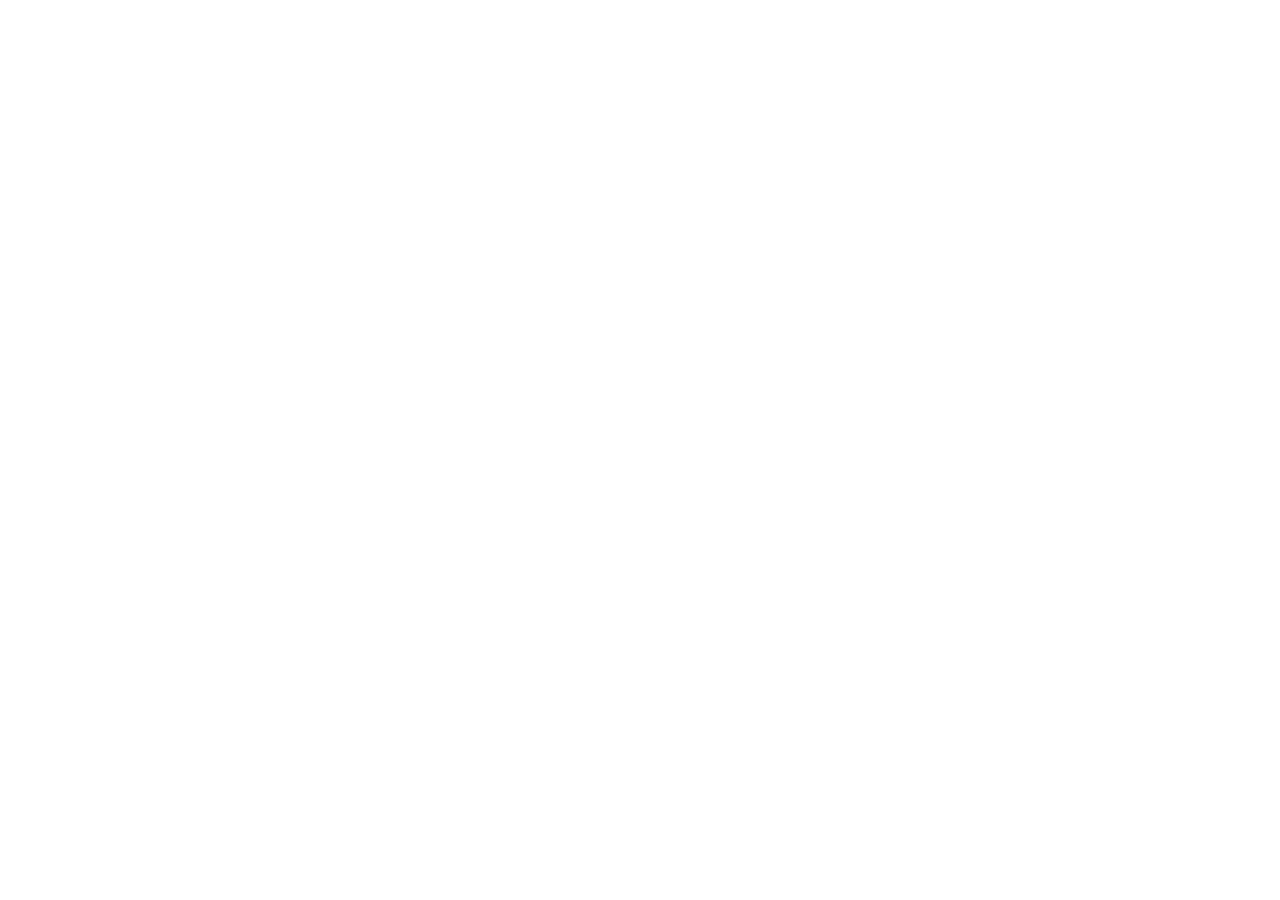
==== index.html @ d8756078 "первый коммит да" ====
<!DOCTYPE html>
<html lang="en">
<head>
    <meta charset="UTF-8">
    <meta name="viewport" content="width=device-width, initial-scale=1.0">
    <title>Document</title>
    <link rel="stylesheet" href="css/style.css">
</head>
<body>
    
</body>
</html>
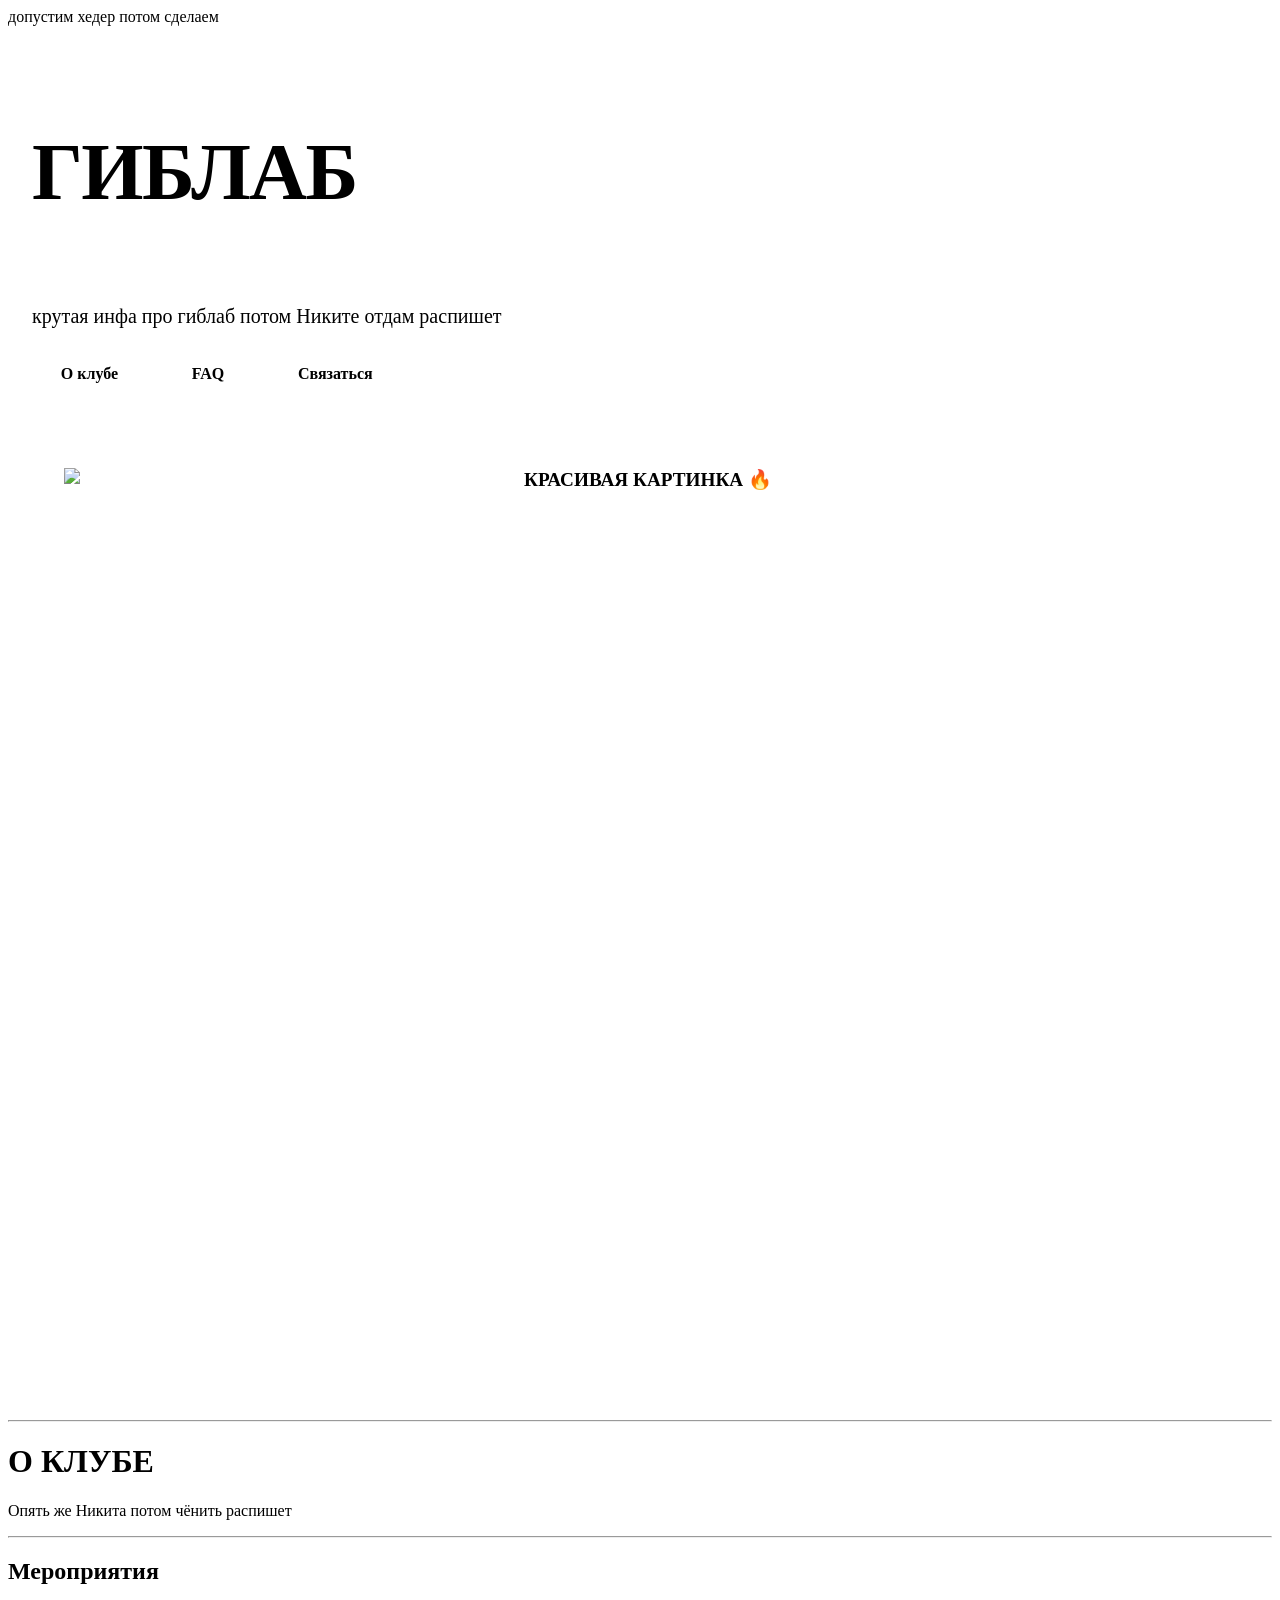
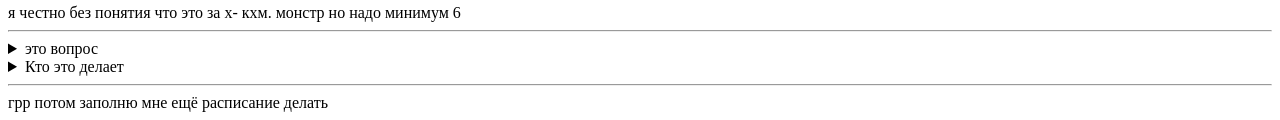
==== commit ab8eabe7: "структура главной страницы + цсс" ====
--- a/index.html
+++ b/index.html
@@ -3,10 +3,60 @@
 <head>
     <meta charset="UTF-8">
     <meta name="viewport" content="width=device-width, initial-scale=1.0">
-    <title>Document</title>
+    <title>Главная</title>
     <link rel="stylesheet" href="css/style.css">
 </head>
 <body>
-    
+    <header>допустим хедер потом сделаем</header>
+    <main>
+        <div class="main-hero-block">
+            <!-- сделаете что вот эти штуки левая половинка и правая в пределах одного квадратика-->
+            <!-- референсы/heroblock -->
+            <div class="herob-left">
+                <h1>ГИБЛАБ</h1>
+                <p>крутая инфа про гиблаб потом Никите отдам распишет</p>
+                <button class="herob-butt-about">О клубе</button>
+                <button class="herob-butt-faq">FAQ</button>
+                <button class="herob-butt-contact">Связаться</button>
+            </div>
+            <div class="herob-right">
+                <img src="" alt="КРАСИВАЯ КАРТИНКА 🔥">
+            </div>
+        </div>
+
+        <hr>
+ 
+        <div class="about-club">
+            <h1>О КЛУБЕ</h1>
+            <p>Опять же Никита потом чёнить распишет</p>
+        </div>
+
+        <hr>
+
+        <div class="event-cards">
+            <h2>Мероприятия</h2>
+            я честно без понятия что это за х- кхм. монстр но надо минимум 6
+        </div>
+
+        <hr>
+
+        <div class="faq">
+            <details class="faq-entry">
+                <summary>это вопрос</summary>
+                <p>а вот тут развёрнутый ответ при нажатии</p>
+            </details>
+            <details class="faq-entry">
+                <summary>Кто это делает</summary>
+                <p>Никита распишет нормальные вопросы а Аксинья со Львом сделают красиво</p>
+            </details>
+        </div>
+
+        <hr>
+
+        <div class="feedback-form">
+            грр потом заполню мне ещё расписание делать
+        </div>
+    </main>
+    <footer></footer>
 </body>
 </html>
--- a/css/style.css
+++ b/css/style.css
@@ -0,0 +1,100 @@
+.main-hero-block {
+    display: grid;
+    grid-template-columns: 1fr;
+    gap: 2.5rem;
+    padding: 3rem 1.5rem;
+    max-width: 1440px;
+    margin: 0 auto;
+    align-items: center;
+}
+
+.herob-left {
+    display: flex;
+    flex-wrap: wrap;
+    gap: 1rem;
+    align-items: center;
+}
+
+.herob-left h1,
+.herob-left p {
+    width: 100%;
+}
+
+.herob-left h1 {
+    font-size: clamp(2.5rem, 10vw, 5rem);
+    font-weight: 900;
+    color: var(--text-accent);
+    line-height: 1.1;
+    text-transform: uppercase;
+    letter-spacing: -0.02em;
+}
+
+.herob-left p {
+    font-size: clamp(1rem, 4vw, 1.25rem);
+    margin-bottom: 0.5rem;
+}
+
+.herob-left button {
+    padding: 0.8rem 1.8rem;
+    font-size: 1rem;
+    font-weight: 700;
+    border-radius: 50px;
+    cursor: pointer;
+    transition: all 0.3s ease;
+    font-family: inherit;
+}
+
+.herob-butt-about {
+    background-color: var(--btn-primary-bg);
+    color: var(--btn-primary-text);
+    border: 2px solid var(--btn-primary-bg);
+}
+
+.herob-butt-about:hover {
+    background-color: var(--btn-primary-hover);
+    border-color: var(--btn-primary-hover);
+    color: var(--color-white); 
+}
+
+.herob-butt-faq,
+.herob-butt-contact {
+    background-color: var(--btn-secondary-bg);
+    color: var(--btn-secondary-text);
+    border: 2px solid var(--btn-secondary-border);
+}
+
+.herob-butt-faq:hover,
+.herob-butt-contact:hover {
+    background-color: var(--btn-secondary-hover-bg);
+    color: var(--btn-secondary-hover-text);
+}
+
+.herob-left button:focus-visible {
+    outline: 3px solid var(--color-green);
+    outline-offset: 3px;
+}
+
+.herob-right {
+    width: 100%;
+    display: flex;
+    justify-content: center;
+}
+
+.herob-right img {
+    width: 100%;
+    aspect-ratio: 4 / 3;
+    background-color: var(--img-bg);
+    border: 4px solid var(--color-purple);
+    border-radius: 24px;
+    box-shadow: 10px 10px 0px 0px var(--color-green);
+    object-fit: cover;
+
+    color: var(--color-white);
+    font-size: 1.2rem;
+    font-weight: bold;
+    display: flex;
+    align-items: center;
+    justify-content: center;
+    text-align: center;
+    padding: 2rem;
+}
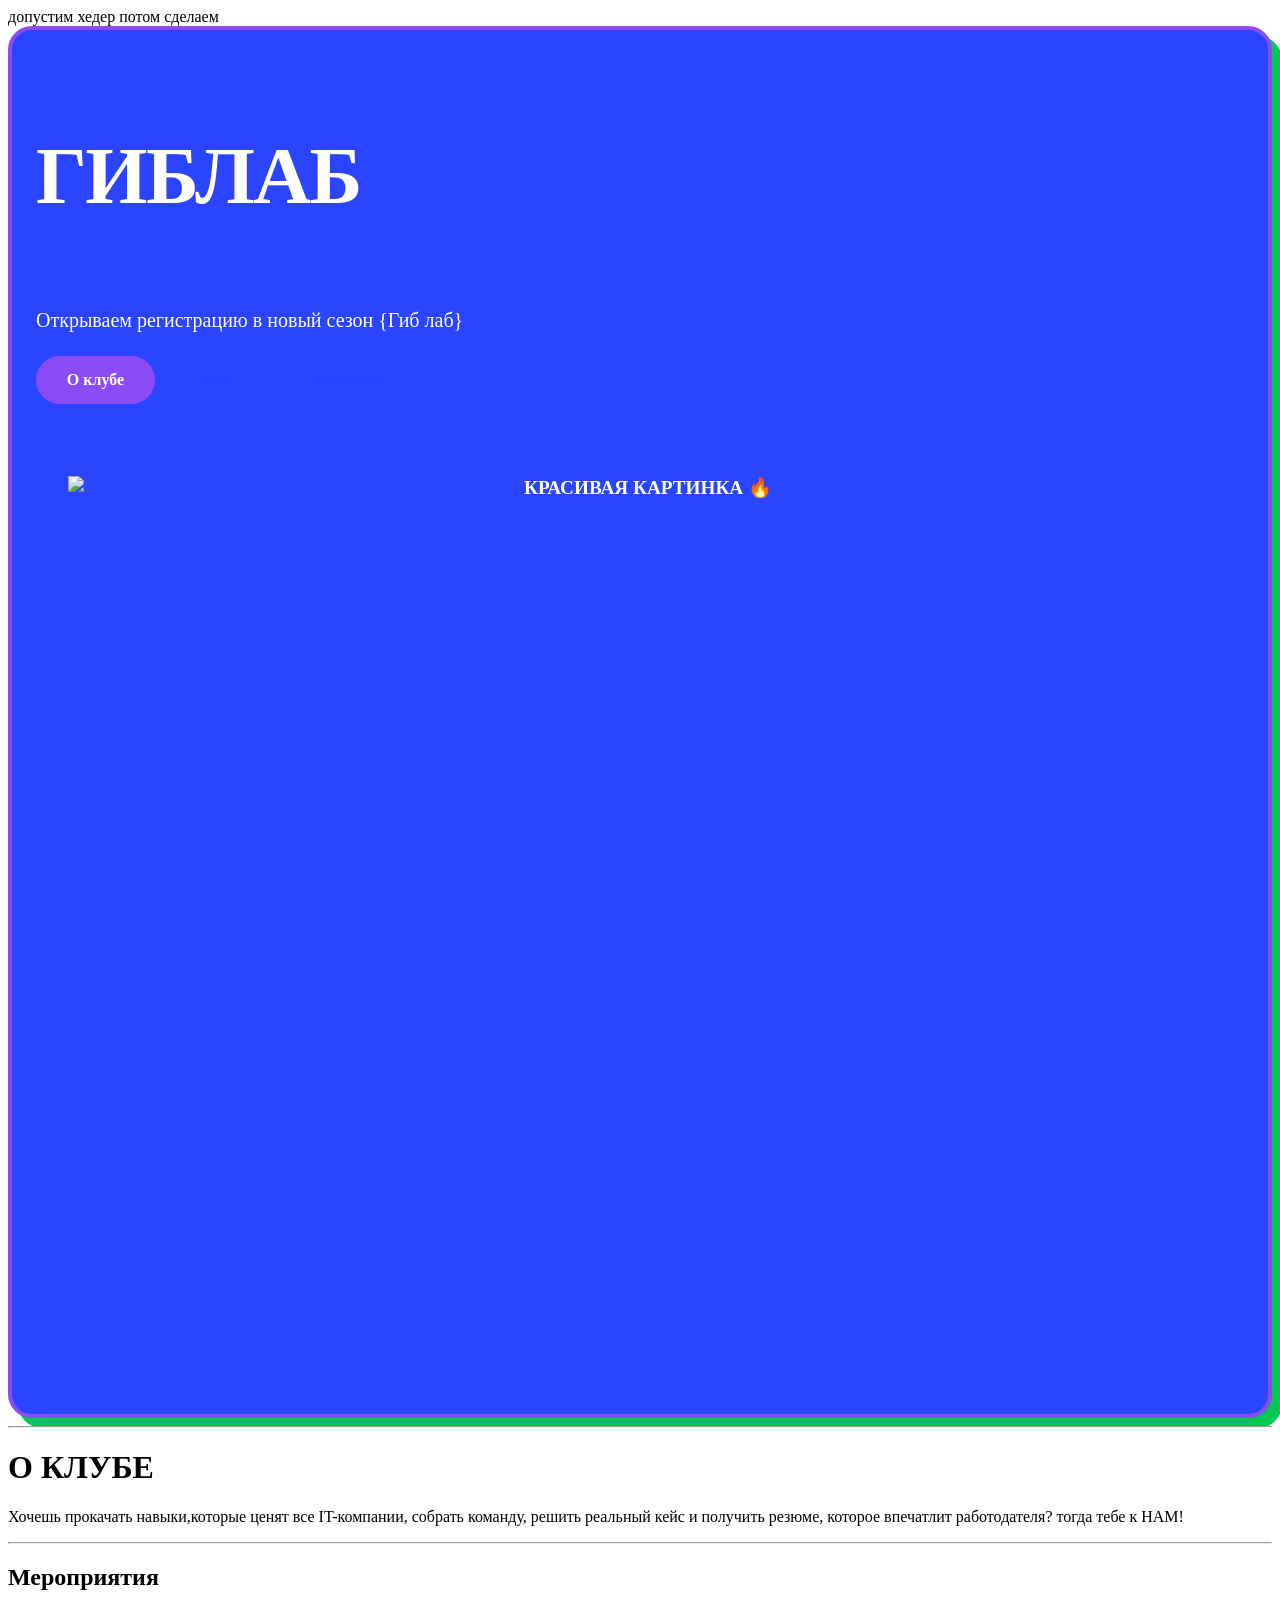
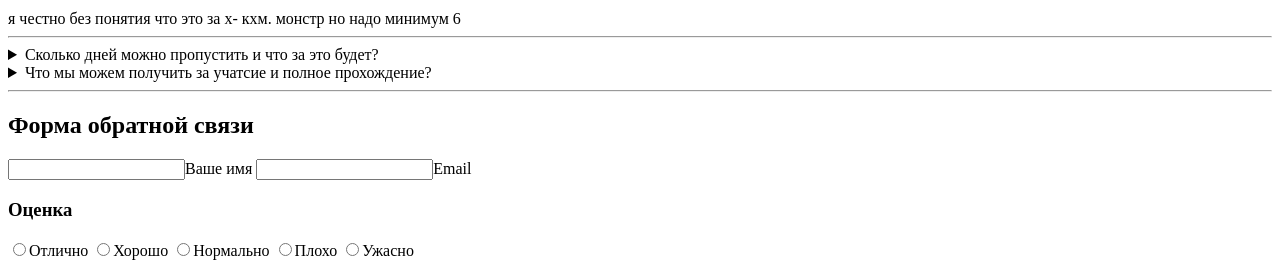
==== commit 475198b3: "коммит первой с сессии" ====
--- a/index.html
+++ b/index.html
@@ -14,13 +14,13 @@
             <!-- референсы/heroblock -->
             <div class="herob-left">
                 <h1>ГИБЛАБ</h1>
-                <p>крутая инфа про гиблаб потом Никите отдам распишет</p>
+                <p>Открываем регистрацию в новый сезон {Гиб лаб}</p>
                 <button class="herob-butt-about">О клубе</button>
                 <button class="herob-butt-faq">FAQ</button>
                 <button class="herob-butt-contact">Связаться</button>
             </div>
             <div class="herob-right">
-                <img src="" alt="КРАСИВАЯ КАРТИНКА 🔥">
+                <img src="референсы/heroblock.png" alt="КРАСИВАЯ КАРТИНКА 🔥">
             </div>
         </div>
 
@@ -28,7 +28,7 @@
  
         <div class="about-club">
             <h1>О КЛУБЕ</h1>
-            <p>Опять же Никита потом чёнить распишет</p>
+            <p>Хочешь прокачать навыки,которые ценят все IT-компании, собрать команду, решить реальный кейс и получить резюме, которое впечатлит работодателя? тогда тебе к НАМ! </p>
         </div>
 
         <hr>
@@ -42,19 +42,29 @@
 
         <div class="faq">
             <details class="faq-entry">
-                <summary>это вопрос</summary>
-                <p>а вот тут развёрнутый ответ при нажатии</p>
+                <summary>Cколько дней можно пропустить и что за это будет?</summary>
+                <p>Здравствуйте, можно пропустить 3 дня, но учитывайте что пропуски нужно закрывать. Что бы закрыть пропуски необходимо выполнить домашнее задание и скинуть нам в течении 1 недели.</p>
             </details>
             <details class="faq-entry">
-                <summary>Кто это делает</summary>
-                <p>Никита распишет нормальные вопросы а Аксинья со Львом сделают красиво</p>
+                <summary>Что мы можем получить за учатсие и полное прохождение?</summary>
+                <p>У напс есть множество различных наград, розыгрыж пятиминутка, лайк розыргрыш, призы за выполнение всез домашних заданий призы за полное прохождение (150000руб на всех) и призы от кейсодателей.</p>
             </details>
         </div>
 
         <hr>
 
         <div class="feedback-form">
-            грр потом заполню мне ещё расписание делать
+            <form action="#">
+                <h2>Форма обратной связи</h2>
+                <input type="text" id="input-username">Ваше имя</input>
+                <input type="email" name="email" id="input-email" required>Email</input>
+                <h3>Оценка</h3>
+                <input type="radio" name="input-grade" id="input-grade">Отлично</input>
+                <input type="radio" name="input-grade" id="input-grade">Хорошо</input>
+                <input type="radio" name="input-grade" id="input-grade">Нормально</input>
+                <input type="radio" name="input-grade" id="input-grade">Плохо</input>
+                <input type="radio" name="input-grade" id="input-grade">Ужасно</input>
+            </form>
         </div>
     </main>
     <footer></footer>
--- a/css/style.css
+++ b/css/style.css
@@ -1,3 +1,29 @@
+:root {
+    --color-green: #00C853;
+    --color-purple: #8B4CF5;
+    --color-blue: #2B44FF;
+    --color-white: #FFFFFF;
+
+    /* Светлая тема (по умолчанию): очень светло-зеленый фон */
+    --bg-main: #E8F5E9; 
+    
+    --text-main: var(--color-blue);
+    --text-accent: var(--color-white);
+    
+    /* Настройки кнопок */
+    --btn-primary-bg: var(--color-purple);
+    --btn-primary-text: var(--color-white);
+    --btn-primary-hover: var(--color-green);
+    
+    --btn-secondary-bg: transparent;
+    --btn-secondary-text: var(--color-blue);
+    --btn-secondary-border: var(--color-blue);
+    --btn-secondary-hover-bg: var(--color-blue);
+    --btn-secondary-hover-text: var(--color-white);
+
+    --card-bg: var(--color-white); /* Фон самой карточки (чтобы текст читался) */
+    --img-bg: var(--color-blue); /* Фон для пустой картинки */
+}
 .main-hero-block {
     display: grid;
     grid-template-columns: 1fr;
@@ -6,6 +32,10 @@
     max-width: 1440px;
     margin: 0 auto;
     align-items: center;
+    background-color: var(--color-blue);
+    border: 4px solid var(--color-purple);
+    border-radius: 24px;
+    box-shadow: 10px 10px 0px 0px var(--color-green);
 }
 
 .herob-left {
@@ -32,6 +62,7 @@
 .herob-left p {
     font-size: clamp(1rem, 4vw, 1.25rem);
     margin-bottom: 0.5rem;
+    color: var(--text-accent);
 }
 
 .herob-left button {
@@ -83,10 +114,7 @@
 .herob-right img {
     width: 100%;
     aspect-ratio: 4 / 3;
-    background-color: var(--img-bg);
-    border: 4px solid var(--color-purple);
-    border-radius: 24px;
-    box-shadow: 10px 10px 0px 0px var(--color-green);
+
     object-fit: cover;
 
     color: var(--color-white);
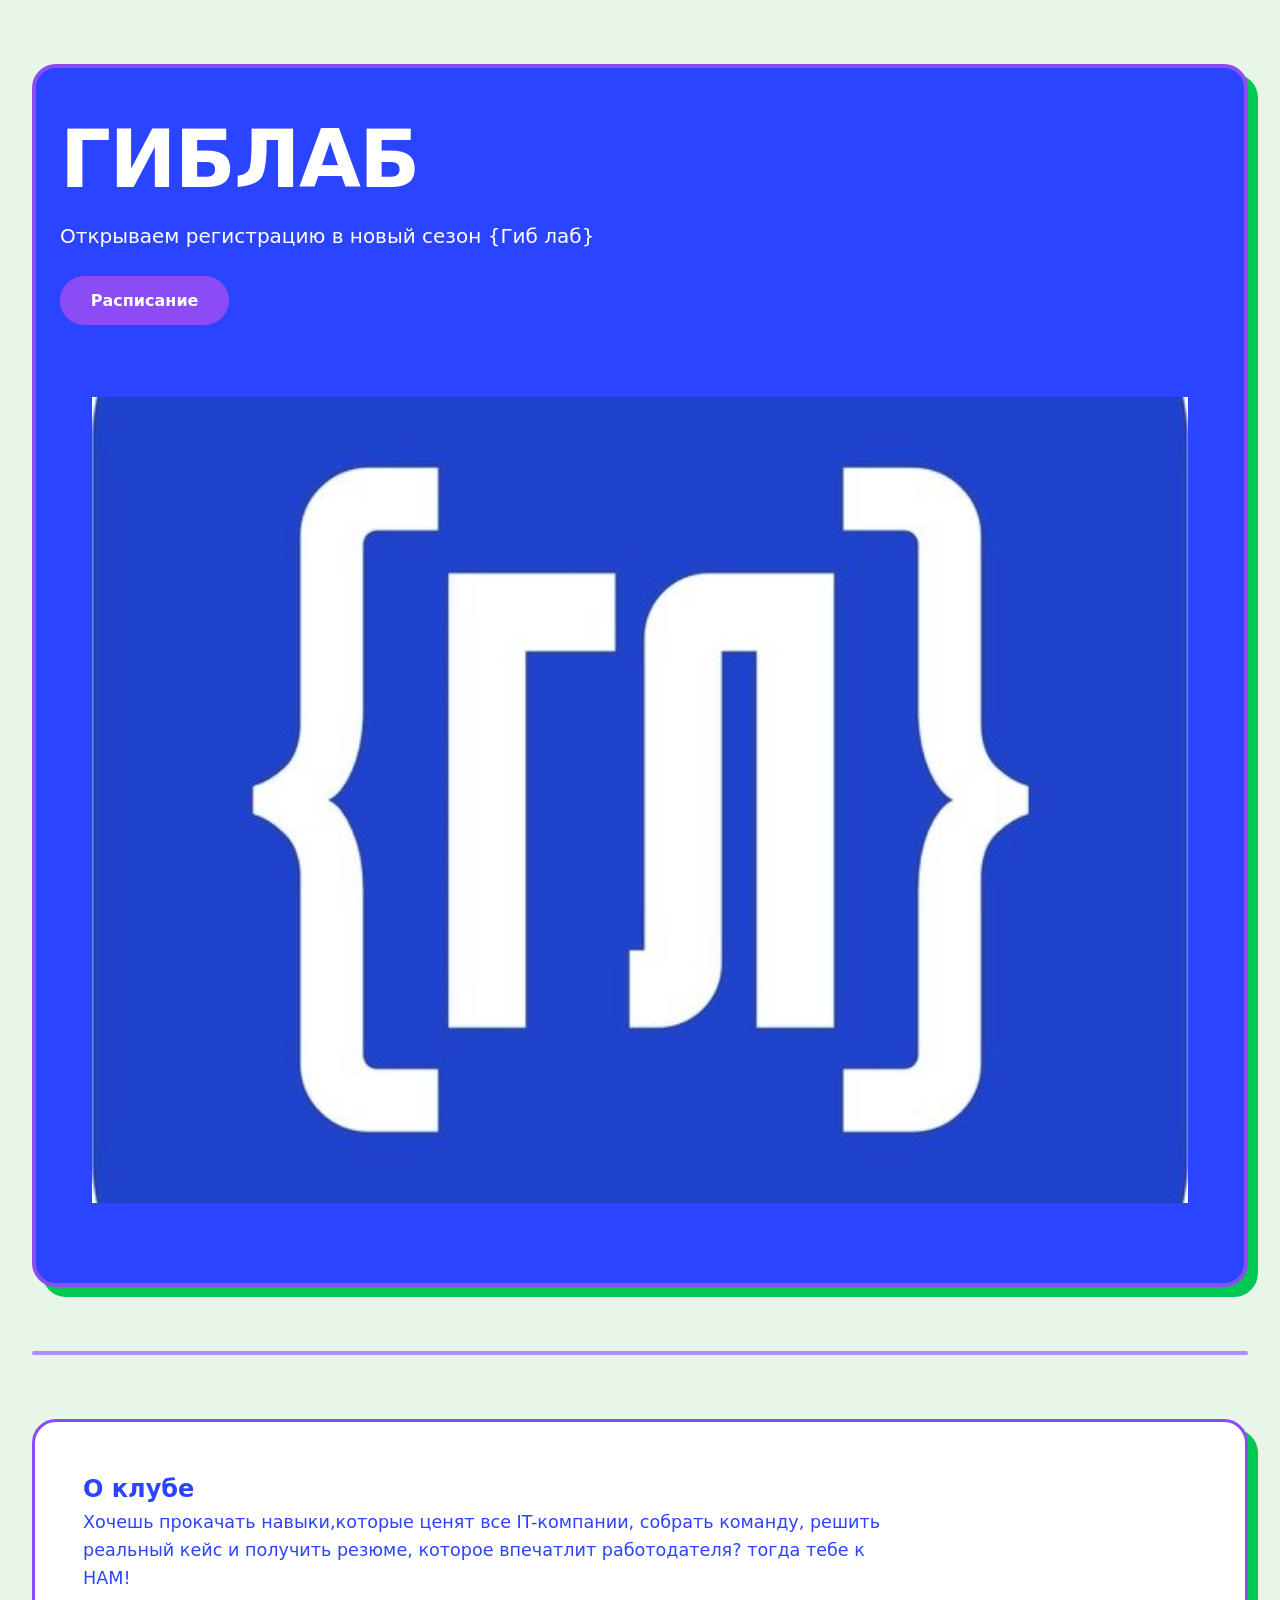
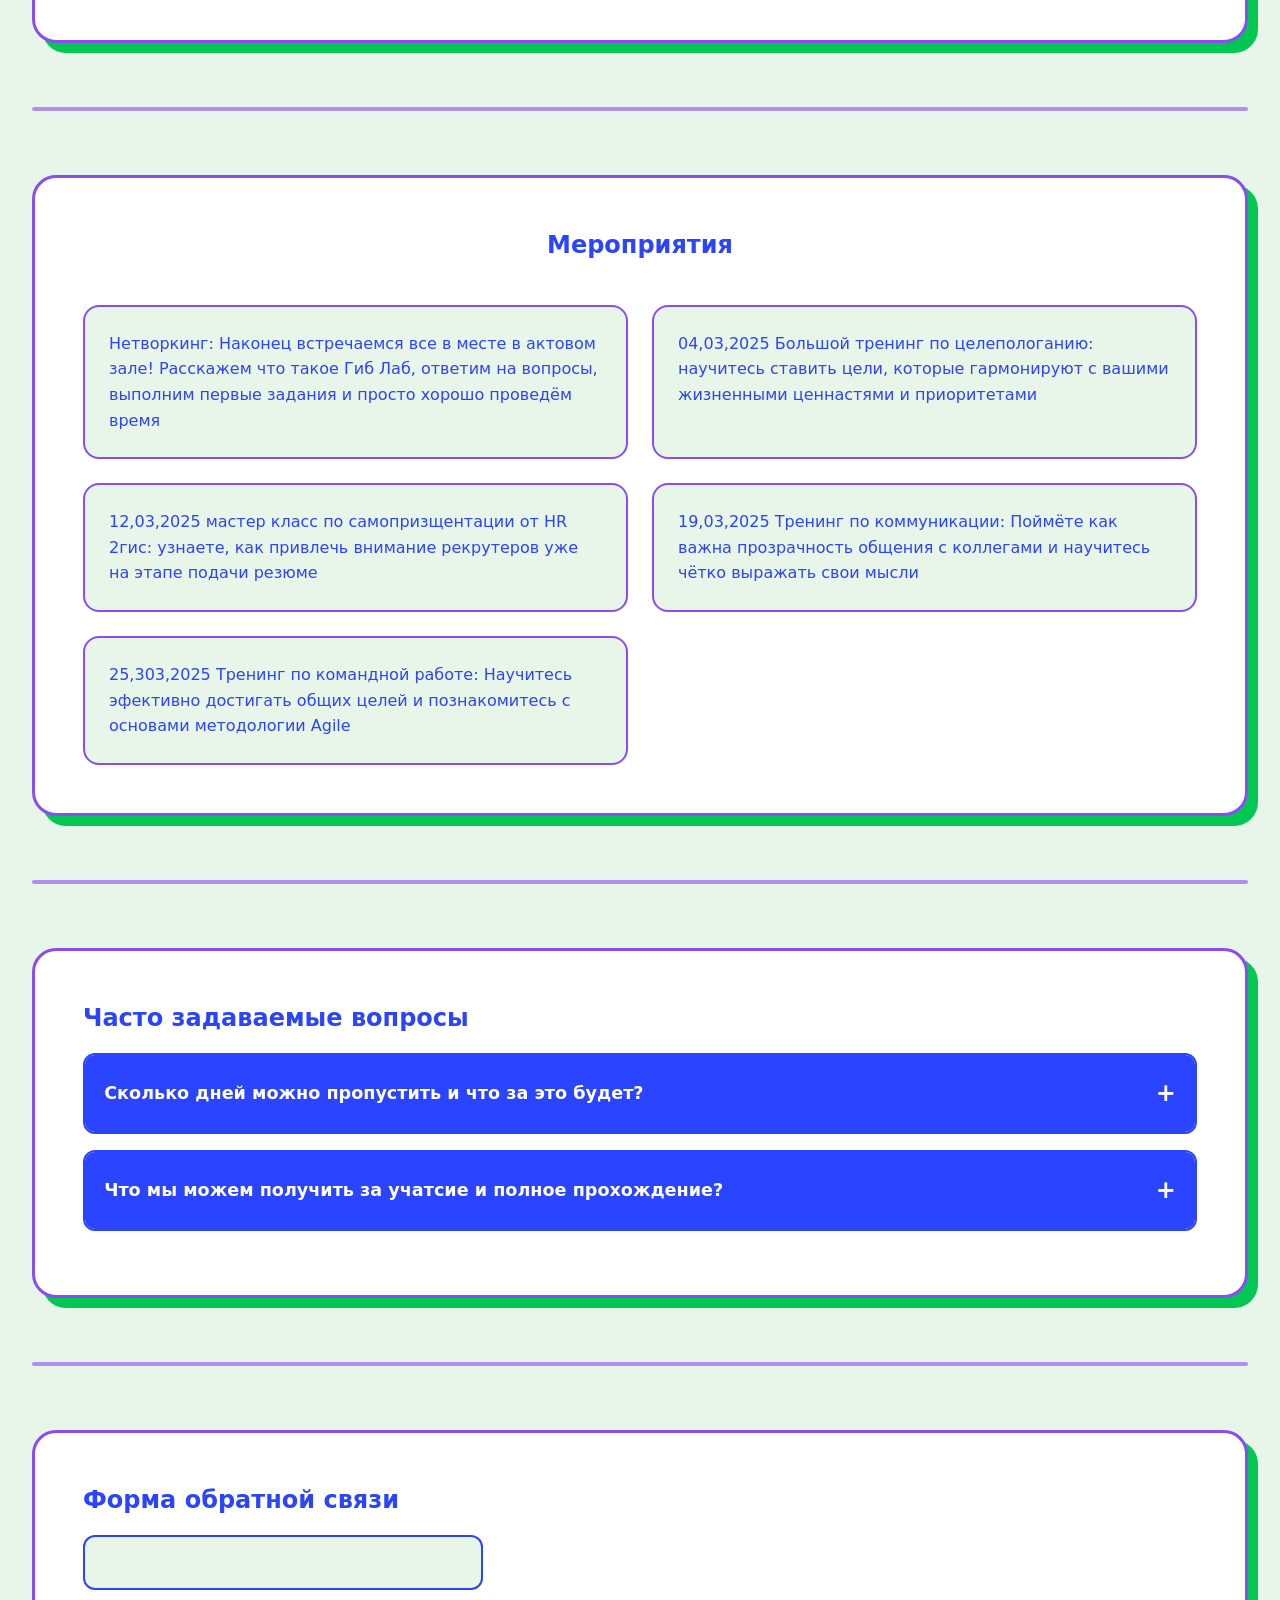
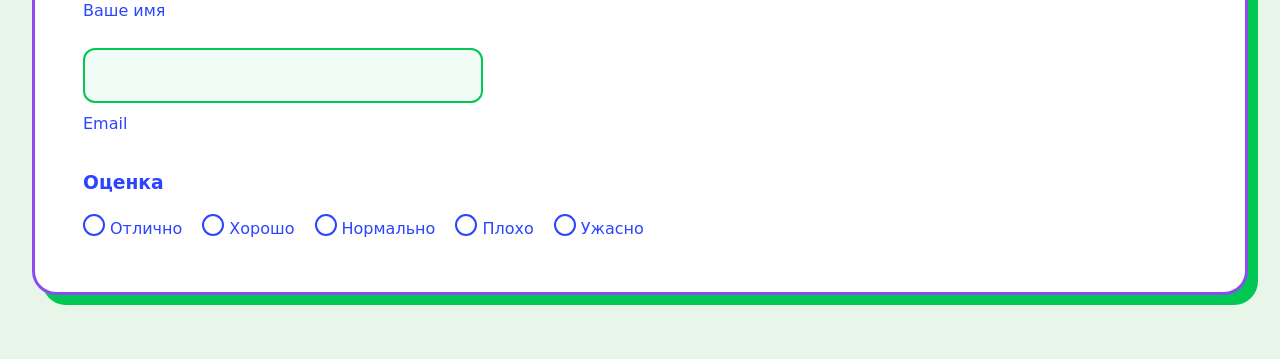
==== commit 166538a9: "второй коммит первое страницо готовы" ====
--- a/index.html
+++ b/index.html
@@ -7,7 +7,6 @@
     <link rel="stylesheet" href="css/style.css">
 </head>
 <body>
-    <header>допустим хедер потом сделаем</header>
     <main>
         <div class="main-hero-block">
             <!-- сделаете что вот эти штуки левая половинка и правая в пределах одного квадратика-->
@@ -15,19 +14,19 @@
             <div class="herob-left">
                 <h1>ГИБЛАБ</h1>
                 <p>Открываем регистрацию в новый сезон {Гиб лаб}</p>
-                <button class="herob-butt-about">О клубе</button>
+                <button class="herob-butt-about" onclick="location.href='schedule.html'">Расписание</button>
                 <button class="herob-butt-faq">FAQ</button>
                 <button class="herob-butt-contact">Связаться</button>
             </div>
             <div class="herob-right">
-                <img src="референсы/heroblock.png" alt="КРАСИВАЯ КАРТИНКА 🔥">
+                <img src="assets/001.jpg" alt="КРАСИВАЯ КАРТИНКА 🔥">
             </div>
         </div>
 
         <hr>
  
         <div class="about-club">
-            <h1>О КЛУБЕ</h1>
+            <h2>О клубе</h2>
             <p>Хочешь прокачать навыки,которые ценят все IT-компании, собрать команду, решить реальный кейс и получить резюме, которое впечатлит работодателя? тогда тебе к НАМ! </p>
         </div>
 
@@ -35,19 +34,35 @@
 
         <div class="event-cards">
             <h2>Мероприятия</h2>
-            я честно без понятия что это за х- кхм. монстр но надо минимум 6
+           
+            <div>
+                Нетворкинг: Наконец встречаемся все в месте в актовом зале! Расскажем что такое Гиб Лаб, ответим на вопросы, выполним первые задания и просто хорошо проведём время
+            </div>
+            <div>
+                04,03,2025 Большой тренинг по целепологанию: научитесь ставить цели, которые гармонируют с вашими жизненными ценнастями и приоритетами
+            </div>
+            <div>
+                12,03,2025 мастер класс по самопризщентации от HR 2гис: узнаете, как привлечь внимание рекрутеров уже на этапе подачи резюме
+            </div>
+            <div>
+                19,03,2025 Тренинг по коммуникации: Поймёте как важна прозрачность общения с коллегами и научитесь чётко выражать свои мысли
+            </div>
+            <div>
+                25,303,2025 Тренинг по командной работе: Научитесь эфективно достигать общих целей и познакомитесь с основами методологии Agile
+            </div>
         </div>
 
         <hr>
 
         <div class="faq">
+            <h2>Часто задаваемые вопросы</h2>
             <details class="faq-entry">
                 <summary>Cколько дней можно пропустить и что за это будет?</summary>
                 <p>Здравствуйте, можно пропустить 3 дня, но учитывайте что пропуски нужно закрывать. Что бы закрыть пропуски необходимо выполнить домашнее задание и скинуть нам в течении 1 недели.</p>
             </details>
             <details class="faq-entry">
                 <summary>Что мы можем получить за учатсие и полное прохождение?</summary>
-                <p>У напс есть множество различных наград, розыгрыж пятиминутка, лайк розыргрыш, призы за выполнение всез домашних заданий призы за полное прохождение (150000руб на всех) и призы от кейсодателей.</p>
+                <p>У нас есть множество различных наград, розыгрыж пятиминутка, лайк розыргрыш, призы за выполнение всез домашних заданий призы за полное прохождение (150000руб на всех) и призы от кейсодателей.</p>
             </details>
         </div>
 
--- a/css/style.css
+++ b/css/style.css
@@ -4,13 +4,11 @@
     --color-blue: #2B44FF;
     --color-white: #FFFFFF;
 
-    /* Светлая тема (по умолчанию): очень светло-зеленый фон */
     --bg-main: #E8F5E9; 
     
     --text-main: var(--color-blue);
     --text-accent: var(--color-white);
-    
-    /* Настройки кнопок */
+
     --btn-primary-bg: var(--color-purple);
     --btn-primary-text: var(--color-white);
     --btn-primary-hover: var(--color-green);
@@ -21,9 +19,22 @@
     --btn-secondary-hover-bg: var(--color-blue);
     --btn-secondary-hover-text: var(--color-white);
 
-    --card-bg: var(--color-white); /* Фон самой карточки (чтобы текст читался) */
-    --img-bg: var(--color-blue); /* Фон для пустой картинки */
-}
+    --card-bg: var(--color-white);
+}
+
+* {
+    box-sizing: border-box;
+    margin: 0;
+    padding: 0;
+}
+
+body {
+    font-family: system-ui, -apple-system, sans-serif;
+    background-color: var(--bg-main);
+    color: var(--text-main);
+    line-height: 1.6;
+}
+
 .main-hero-block {
     display: grid;
     grid-template-columns: 1fr;
@@ -114,9 +125,7 @@
 .herob-right img {
     width: 100%;
     aspect-ratio: 4 / 3;
-
     object-fit: cover;
-
     color: var(--color-white);
     font-size: 1.2rem;
     font-weight: bold;
@@ -125,4 +134,275 @@
     justify-content: center;
     text-align: center;
     padding: 2rem;
+}
+
+main {
+    padding: 2rem 1rem;
+    max-width: 1440px;
+    margin: 0 auto;
+    display: flex;
+    flex-direction: column;
+    gap: 2rem;
+}
+
+hr {
+    border: none;
+    height: 4px;
+    background-color: var(--color-purple);
+    border-radius: 2px;
+    margin: 1rem 0;
+    opacity: 0.6;
+}
+
+.about-club, 
+.event-cards, 
+.faq, 
+.feedback-form {
+    background-color: var(--card-bg);
+    padding: 2rem;
+    border: 3px solid var(--color-purple);
+    border-radius: 24px;
+    box-shadow: 6px 6px 0px 0px var(--color-green);
+}
+
+.about-club h1, 
+.event-cards h2, 
+.faq h2, 
+.feedback-form h2, 
+.feedback-form h3 {
+    color: var(--color-blue);
+    margin-bottom: 1rem;
+}
+
+.about-club p {
+    font-size: 1.1rem;
+    max-width: 800px;
+}
+
+.event-cards {
+    text-align: center;
+    padding: 3rem 2rem;
+    color: var(--color-purple);
+    
+    /* РАЗБИВАЕМ НА БЛОКИ (СЕТКА) */
+    display: grid;
+    grid-template-columns: 1fr; /* На мобильных 1 колонка */
+    gap: 1.5rem; /* Расстояние между карточками */
+}
+
+/* Заголовок "Мероприятия" должен занимать всю ширину */
+.event-cards h2 {
+    grid-column: 1 / -1;
+    margin-bottom: 1rem;
+}
+
+/* Стилизуем сами блоки мероприятий */
+/* (Они применятся, если ты обернул текст каждого мероприятия в <p> или <div>) */
+.event-cards p,
+.event-cards > div {
+    background-color: var(--bg-main); /* Светло-зеленый фон карточки */
+    border: 2px solid var(--color-purple); /* Фиолетовая рамка */
+    border-radius: 16px;
+    padding: 1.5rem;
+    text-align: left;
+    font-size: 1rem;
+    color: var(--text-main);
+    transition: transform 0.2s ease;
+}
+
+/* Легкий эффект при наведении на карточку */
+.event-cards p:hover,
+.event-cards > div:hover {
+    transform: translateY(-5px); /* Карточка чуть приподнимается */
+}
+
+/* На планшетах (от 768px) делаем мероприятия в 2 колонки */
+@media (min-width: 768px) {
+    .event-cards {
+        grid-template-columns: 1fr 1fr; /* 2 колонки */
+    }
+}
+
+.faq-entry {
+    background-color: var(--bg-main);
+    border: 2px solid var(--color-blue);
+    border-radius: 12px;
+    margin-bottom: 1rem;
+    overflow: hidden;
+}
+
+.faq-entry summary {
+    padding: 1.2rem;
+    font-weight: 700;
+    font-size: 1.1rem;
+    color: var(--color-white);
+    background-color: var(--color-blue);
+    cursor: pointer;
+    list-style: none; 
+    display: flex;
+    justify-content: space-between;
+    align-items: center;
+    transition: background-color 0.3s ease;
+}
+
+.faq-entry summary::-webkit-details-marker {
+    display: none;
+}
+
+.faq-entry summary::after {
+    content: "+";
+    font-size: 1.5rem;
+    font-weight: bold;
+    color: var(--color-white);
+}
+
+.faq-entry[open] summary::after {
+    content: "−";
+}
+
+.faq-entry summary:hover {
+    background-color: var(--color-purple);
+}
+
+.faq-entry summary:focus-visible {
+    outline: 3px solid var(--color-green);
+    outline-offset: -3px;
+}
+
+.faq-entry p {
+    padding: 1.5rem;
+    font-size: 1rem;
+    color: var(--text-main);
+    border-top: 2px solid var(--color-blue);
+}
+
+/* =========================================
+   ИСПРАВЛЕННАЯ ФОРМА (В 3 СТРОКИ)
+   ========================================= */
+.feedback-form form {
+    display: block; /* Отключаем flex, чтобы блоки шли как надо */
+    max-width: 100%;
+}
+
+/* Заголовки всегда на своей строке */
+.feedback-form h2,
+.feedback-form h3 {
+    display: block;
+    width: 100%;
+    margin-bottom: 1rem;
+}
+
+.feedback-form h3 {
+    margin-top: 2rem; /* Отступ перед "Оценка" */
+}
+
+/* Поля ввода (Имя и Email) */
+/* Поля ввода (Имя и Email) */
+.feedback-form input[type="text"],
+.feedback-form input[type="email"] {
+    display: block; /* Заставляет текст после инпута переноситься на новую строку */
+    width: 100%;
+    max-width: 400px; /* Ограничиваем ширину, чтобы не растягивались на весь экран */
+    padding: 1rem;
+    font-size: 1rem;
+    font-family: inherit;
+    color: var(--color-blue);
+    background-color: var(--bg-main);
+    border: 2px solid var(--color-blue);
+    border-radius: 12px;
+    outline: none;
+    transition: border-color 0.3s ease, box-shadow 0.3s ease;
+    margin-top: 0.5rem; /* Отступ сверху от предыдущего элемента */
+    margin-bottom: 0.5rem; /* Отступ снизу до текста "Ваше имя" */
+}
+
+/* Убираем левый отступ у Email, так как теперь они друг под другом */
+.feedback-form input[type="email"] {
+    margin-left: 0; 
+    margin-top: 1.5rem; /* Дополнительный отступ перед полем Email */
+}
+
+.feedback-form input[type="text"]:focus,
+.feedback-form input[type="email"]:focus {
+    border-color: var(--color-purple);
+    box-shadow: 0 0 0 4px rgba(139, 76, 245, 0.2);
+}
+
+.feedback-form input:user-invalid,
+.feedback-form input:invalid {
+    border-color: var(--color-green);
+    background-color: rgba(0, 200, 83, 0.05);
+}
+
+/* Радиокнопки (Оценка) */
+.feedback-form input[type="radio"] {
+    appearance: none;
+    display: inline-block;
+    width: 22px;
+    height: 22px;
+    border: 2px solid var(--color-blue);
+    border-radius: 50%;
+    margin-right: 5px;      
+    margin-left: 15px;      
+    margin-bottom: 0.5rem;  
+    vertical-align: middle;
+    cursor: pointer;
+    position: relative;
+    transition: all 0.2s ease;
+}
+
+.feedback-form h3 + input[type="radio"] {
+    margin-left: 0;
+}
+
+.feedback-form input[type="radio"]:checked {
+    border-color: var(--color-purple);
+}
+
+.feedback-form input[type="radio"]:checked::before {
+    content: "";
+    position: absolute;
+    top: 50%;
+    left: 50%;
+    transform: translate(-50%, -50%);
+    width: 10px;
+    height: 10px;
+    background-color: var(--color-purple);
+    border-radius: 50%;
+}
+
+.feedback-form input[type="radio"]:focus-visible {
+    outline: 3px solid var(--color-green);
+    outline-offset: 2px;
+}
+
+/* =========================================
+   АДАПТИВНОСТЬ
+   ========================================= */
+@media (min-width: 768px) {
+    main {
+        padding: 4rem 2rem;
+        gap: 3rem;
+    }
+
+    .about-club, 
+    .event-cards, 
+    .faq, 
+    .feedback-form {
+        padding: 3rem;
+        box-shadow: 10px 10px 0px 0px var(--color-green);
+    }
+}
+
+@media (min-width: 1440px) {
+    main {
+        padding: 6rem 4rem;
+    }
+
+    h1 { font-size: 2.5rem; }
+    h2 { font-size: 2rem; }
+    
+    .about-club p {
+        font-size: 1.25rem;
+    }
 }
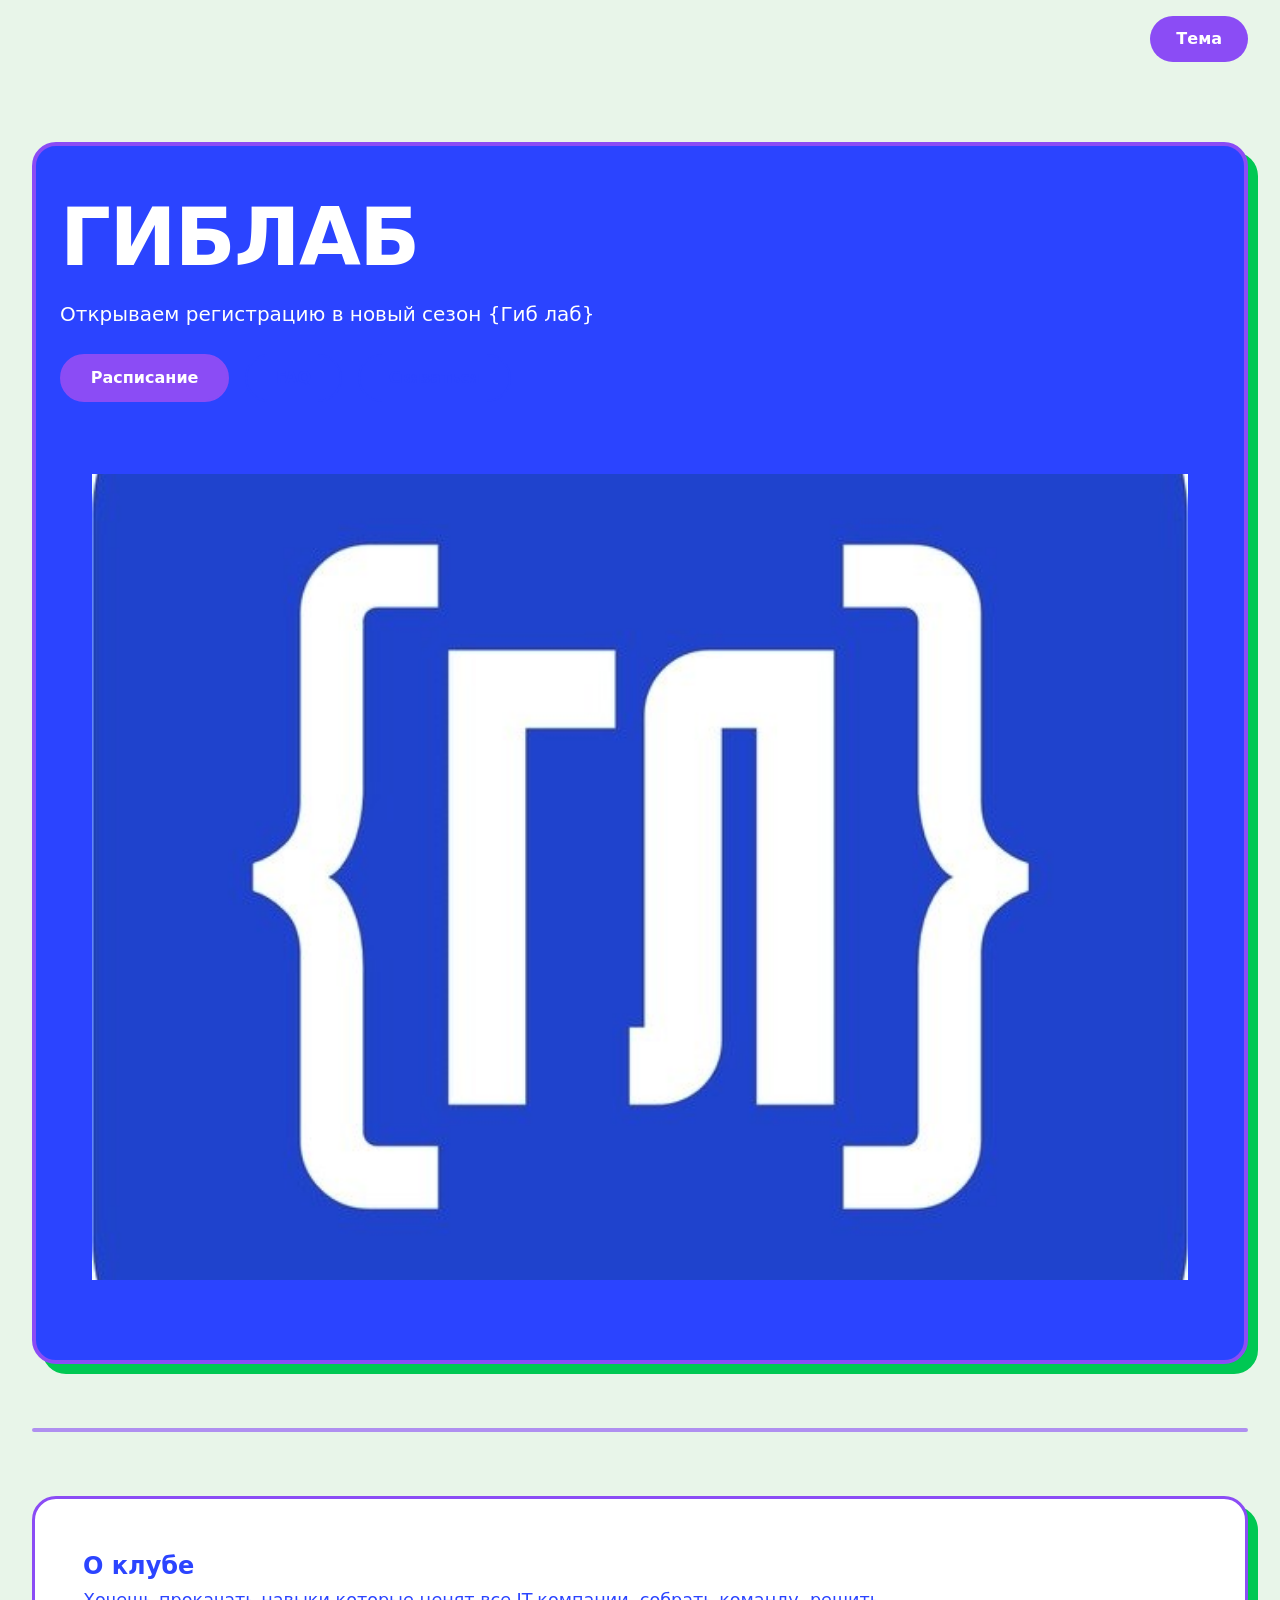
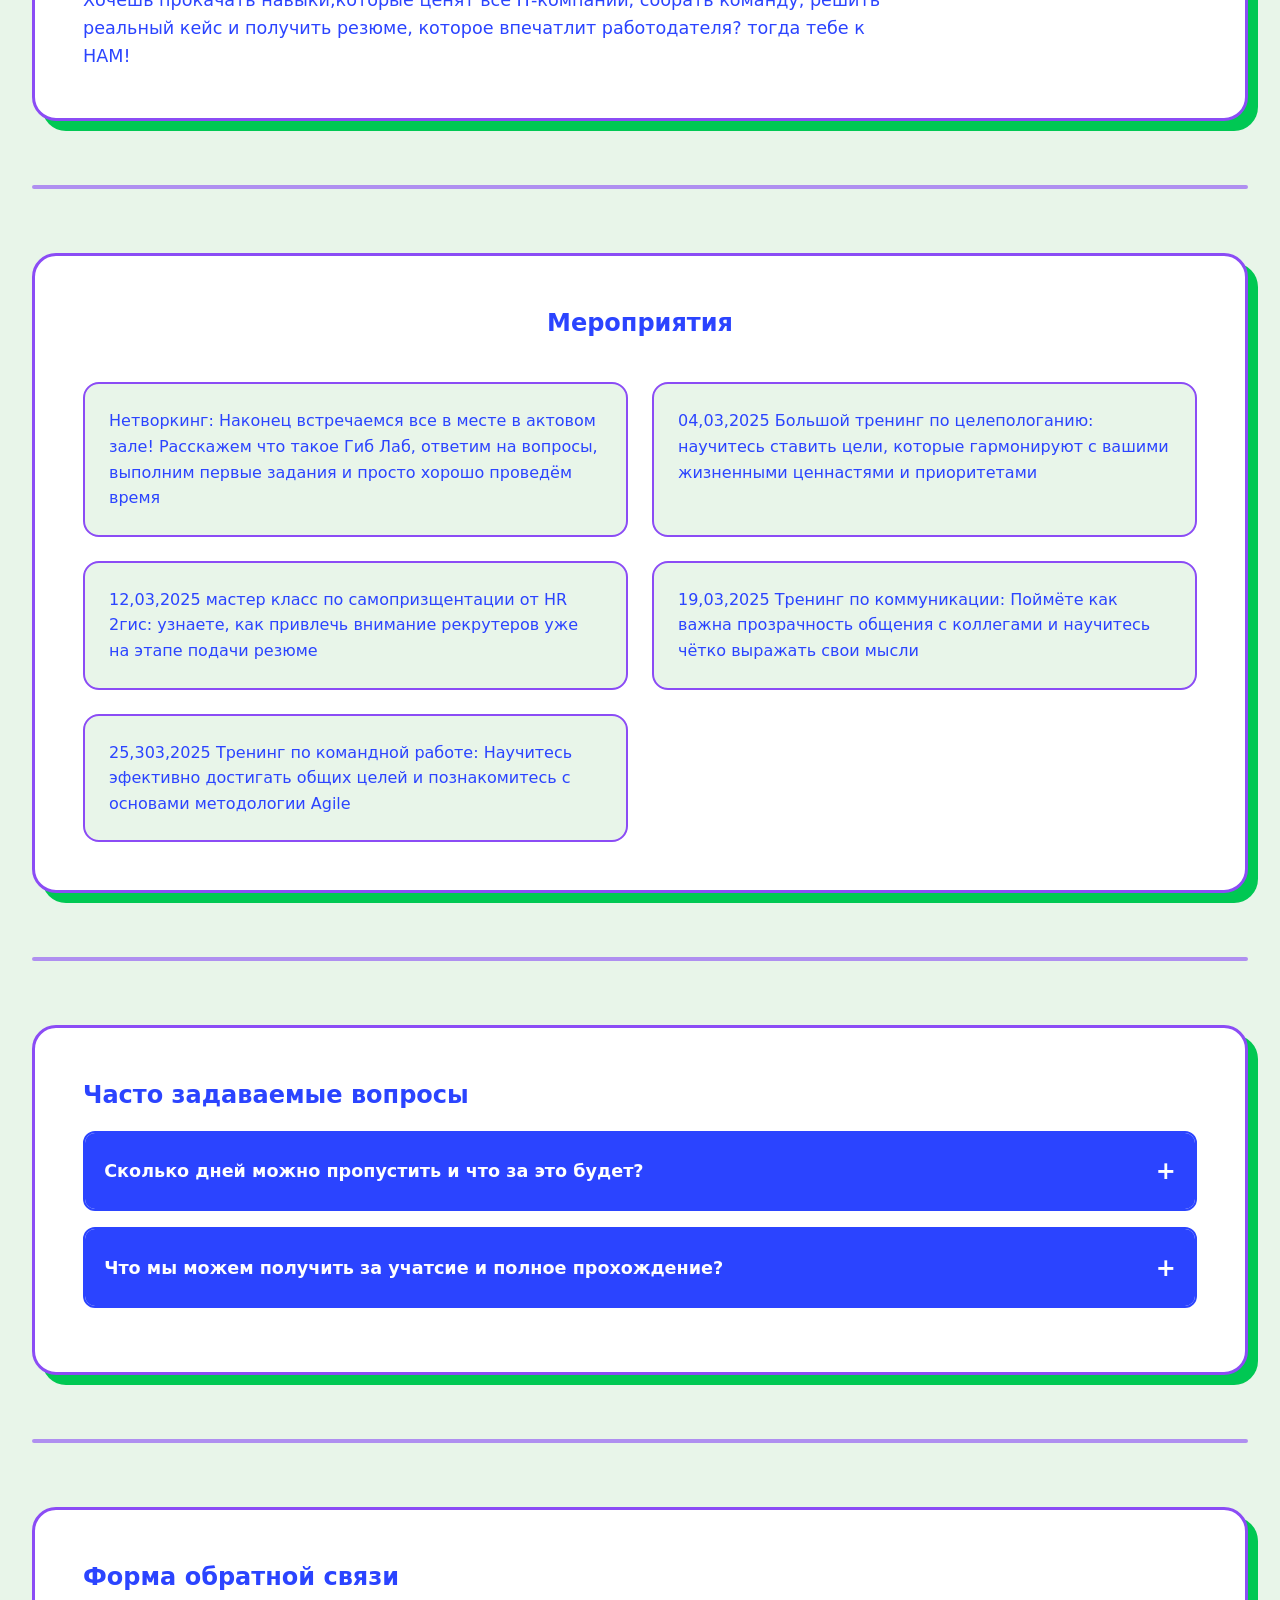
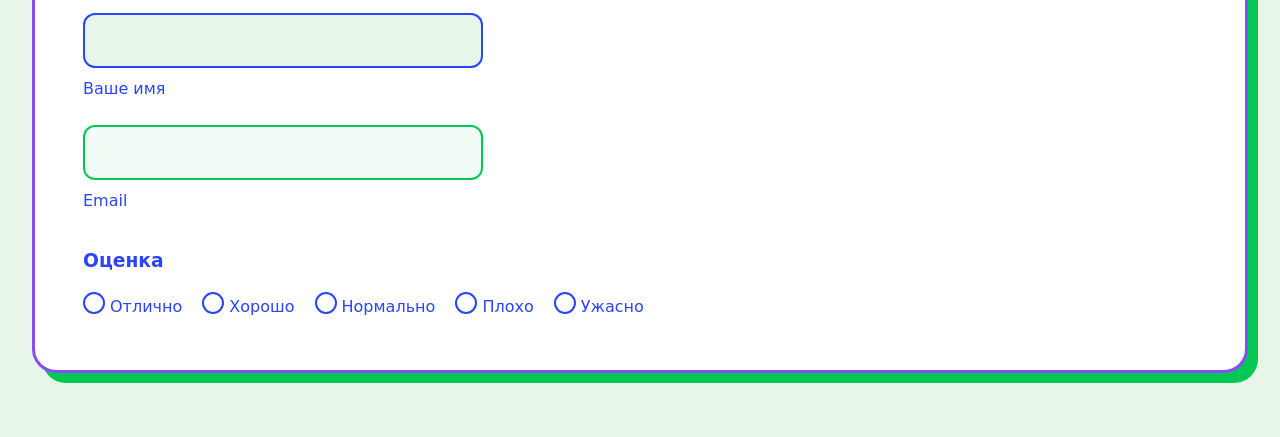
==== commit 8fb8c7fc: "+- готово" ====
--- a/index.html
+++ b/index.html
@@ -7,6 +7,15 @@
     <link rel="stylesheet" href="css/style.css">
 </head>
 <body>
+    <header>
+        <div class="theme-switcher">
+            <input type="checkbox" id="theme-toggle" class="visually-hidden">
+            <label for="theme-toggle" aria-label="Переключить светлую/темную тему">
+                <!-- Иконка или текст, стилизуется через CSS -->
+                <span>Тема</span> 
+            </label>
+        </div>
+    </header>
     <main>
         <div class="main-hero-block">
             <!-- сделаете что вот эти штуки левая половинка и правая в пределах одного квадратика-->
--- a/css/style.css
+++ b/css/style.css
@@ -22,6 +22,84 @@
     --card-bg: var(--color-white);
 }
 
+/* =========================================
+   ТЕМНАЯ ТЕМА (Точно как в первом коде)
+   ========================================= */
+body:has(#theme-toggle:checked) {
+    --bg-main: var(--color-blue);      /* Темный фон */
+    --card-bg: var(--color-purple);    /* Фиолетовые карточки */
+    
+    --text-main: var(--color-white);   /* Белый текст */
+    --text-accent: var(--color-green); /* Зеленый акцент */
+    
+    /* Кнопки */
+    --btn-primary-bg: var(--color-green);
+    --btn-primary-text: var(--color-blue);
+    --btn-primary-hover: var(--color-white);
+    
+    --btn-secondary-bg: transparent;
+    --btn-secondary-text: var(--color-white);
+    --btn-secondary-border: var(--color-white);
+    --btn-secondary-hover-bg: var(--color-white);
+    --btn-secondary-hover-text: var(--color-blue);
+}
+
+/* --- ТОЧЕЧНЫЕ ИСПРАВЛЕНИЯ ДЛЯ ТЕМНОЙ ТЕМЫ --- */
+
+/* Hero-блок (чтобы не сливался с фоном) */
+body:has(#theme-toggle:checked) .main-hero-block {
+    background-color: var(--color-purple);
+    border-color: var(--color-white);
+}
+
+/* Заголовки в карточках (чтобы не были синими на фиолетовом) */
+body:has(#theme-toggle:checked) .about-club h1, 
+body:has(#theme-toggle:checked) .event-cards h2, 
+body:has(#theme-toggle:checked) .faq h2, 
+body:has(#theme-toggle:checked) .feedback-form h2, 
+body:has(#theme-toggle:checked) .feedback-form h3 {
+    color: var(--color-white);
+}
+
+/* Рамки карточек */
+body:has(#theme-toggle:checked) .about-club, 
+body:has(#theme-toggle:checked) .event-cards, 
+body:has(#theme-toggle:checked) .faq, 
+body:has(#theme-toggle:checked) .feedback-form {
+    border-color: var(--color-white);
+}
+
+/* Блок мероприятий (текст, чтобы не сливался) */
+body:has(#theme-toggle:checked) .event-cards {
+    color: var(--color-white);
+}
+
+/* Поля формы */
+body:has(#theme-toggle:checked) .feedback-form input[type="text"],
+body:has(#theme-toggle:checked) .feedback-form input[type="email"] {
+    color: var(--color-white);
+    border-color: var(--color-white);
+}
+
+/* Радиокнопки формы */
+body:has(#theme-toggle:checked) .feedback-form input[type="radio"] {
+    border-color: var(--color-white);
+}
+
+/* Блоки внутри мероприятий (плитки) */
+body:has(#theme-toggle:checked) .event-cards p,
+body:has(#theme-toggle:checked) .event-cards > div {
+    border-color: var(--color-white);
+}
+
+/* Аккордеон FAQ */
+body:has(#theme-toggle:checked) .faq-entry {
+    border-color: var(--color-purple);
+}
+
+/* =========================================
+   БАЗОВЫЕ СТИЛИ
+   ========================================= */
 * {
     box-sizing: border-box;
     margin: 0;
@@ -33,8 +111,52 @@
     background-color: var(--bg-main);
     color: var(--text-main);
     line-height: 1.6;
-}
-
+    transition: background-color 0.3s ease, color 0.3s ease;
+}
+
+/* Утилита для визуального скрытия чекбокса (переключателя) */
+.visually-hidden {
+    position: absolute;
+    width: 1px;
+    height: 1px;
+    margin: -1px;
+    padding: 0;
+    overflow: hidden;
+    clip: rect(0, 0, 0, 0);
+    border: 0;
+}
+
+/* Стилизация самого переключателя темы */
+.theme-switcher {
+    padding: 1rem 2rem;
+    display: flex;
+    justify-content: flex-end;
+}
+
+.theme-switcher label {
+    background-color: var(--color-purple);
+    color: var(--color-white);
+    padding: 0.5rem 1.5rem;
+    border-radius: 50px;
+    cursor: pointer;
+    font-weight: bold;
+    border: 2px solid transparent;
+    transition: background-color 0.3s ease;
+}
+
+.theme-switcher label:hover {
+    background-color: var(--color-green);
+    color: var(--color-blue);
+}
+
+.theme-switcher input:focus-visible + label {
+    outline: 3px solid var(--color-green);
+    outline-offset: 3px;
+}
+
+/* =========================================
+   HERO-БЛОК
+   ========================================= */
 .main-hero-block {
     display: grid;
     grid-template-columns: 1fr;
@@ -47,6 +169,7 @@
     border: 4px solid var(--color-purple);
     border-radius: 24px;
     box-shadow: 10px 10px 0px 0px var(--color-green);
+    transition: background-color 0.3s ease, border-color 0.3s ease;
 }
 
 .herob-left {
@@ -136,6 +259,9 @@
     padding: 2rem;
 }
 
+/* =========================================
+   ОСНОВНОЙ КОНТЕНТ
+   ========================================= */
 main {
     padding: 2rem 1rem;
     max-width: 1440px;
@@ -163,6 +289,7 @@
     border: 3px solid var(--color-purple);
     border-radius: 24px;
     box-shadow: 6px 6px 0px 0px var(--color-green);
+    transition: background-color 0.3s ease, border-color 0.3s ease;
 }
 
 .about-club h1, 
@@ -179,56 +306,56 @@
     max-width: 800px;
 }
 
+/* =========================================
+   КАРТОЧКИ МЕРОПРИЯТИЙ
+   ========================================= */
 .event-cards {
     text-align: center;
     padding: 3rem 2rem;
     color: var(--color-purple);
-    
-    /* РАЗБИВАЕМ НА БЛОКИ (СЕТКА) */
     display: grid;
-    grid-template-columns: 1fr; /* На мобильных 1 колонка */
-    gap: 1.5rem; /* Расстояние между карточками */
-}
-
-/* Заголовок "Мероприятия" должен занимать всю ширину */
+    grid-template-columns: 1fr;
+    gap: 1.5rem;
+}
+
 .event-cards h2 {
     grid-column: 1 / -1;
     margin-bottom: 1rem;
 }
 
-/* Стилизуем сами блоки мероприятий */
-/* (Они применятся, если ты обернул текст каждого мероприятия в <p> или <div>) */
 .event-cards p,
 .event-cards > div {
-    background-color: var(--bg-main); /* Светло-зеленый фон карточки */
-    border: 2px solid var(--color-purple); /* Фиолетовая рамка */
+    background-color: var(--bg-main);
+    border: 2px solid var(--color-purple);
     border-radius: 16px;
     padding: 1.5rem;
     text-align: left;
     font-size: 1rem;
     color: var(--text-main);
-    transition: transform 0.2s ease;
-}
-
-/* Легкий эффект при наведении на карточку */
+    transition: transform 0.2s ease, background-color 0.3s ease;
+}
+
 .event-cards p:hover,
 .event-cards > div:hover {
-    transform: translateY(-5px); /* Карточка чуть приподнимается */
-}
-
-/* На планшетах (от 768px) делаем мероприятия в 2 колонки */
+    transform: translateY(-5px);
+}
+
 @media (min-width: 768px) {
     .event-cards {
-        grid-template-columns: 1fr 1fr; /* 2 колонки */
+        grid-template-columns: 1fr 1fr;
     }
 }
 
+/* =========================================
+   FAQ АККОРДЕОН
+   ========================================= */
 .faq-entry {
     background-color: var(--bg-main);
     border: 2px solid var(--color-blue);
     border-radius: 12px;
     margin-bottom: 1rem;
     overflow: hidden;
+    transition: background-color 0.3s ease;
 }
 
 .faq-entry summary {
@@ -277,14 +404,13 @@
 }
 
 /* =========================================
-   ИСПРАВЛЕННАЯ ФОРМА (В 3 СТРОКИ)
+   ФОРМА
    ========================================= */
 .feedback-form form {
-    display: block; /* Отключаем flex, чтобы блоки шли как надо */
+    display: block;
     max-width: 100%;
 }
 
-/* Заголовки всегда на своей строке */
 .feedback-form h2,
 .feedback-form h3 {
     display: block;
@@ -293,16 +419,14 @@
 }
 
 .feedback-form h3 {
-    margin-top: 2rem; /* Отступ перед "Оценка" */
-}
-
-/* Поля ввода (Имя и Email) */
-/* Поля ввода (Имя и Email) */
+    margin-top: 2rem;
+}
+
 .feedback-form input[type="text"],
 .feedback-form input[type="email"] {
-    display: block; /* Заставляет текст после инпута переноситься на новую строку */
+    display: block;
     width: 100%;
-    max-width: 400px; /* Ограничиваем ширину, чтобы не растягивались на весь экран */
+    max-width: 400px;
     padding: 1rem;
     font-size: 1rem;
     font-family: inherit;
@@ -311,15 +435,14 @@
     border: 2px solid var(--color-blue);
     border-radius: 12px;
     outline: none;
-    transition: border-color 0.3s ease, box-shadow 0.3s ease;
-    margin-top: 0.5rem; /* Отступ сверху от предыдущего элемента */
-    margin-bottom: 0.5rem; /* Отступ снизу до текста "Ваше имя" */
-}
-
-/* Убираем левый отступ у Email, так как теперь они друг под другом */
+    transition: border-color 0.3s ease, box-shadow 0.3s ease, background-color 0.3s ease;
+    margin-top: 0.5rem;
+    margin-bottom: 0.5rem;
+}
+
 .feedback-form input[type="email"] {
     margin-left: 0; 
-    margin-top: 1.5rem; /* Дополнительный отступ перед полем Email */
+    margin-top: 1.5rem;
 }
 
 .feedback-form input[type="text"]:focus,
@@ -334,7 +457,6 @@
     background-color: rgba(0, 200, 83, 0.05);
 }
 
-/* Радиокнопки (Оценка) */
 .feedback-form input[type="radio"] {
     appearance: none;
     display: inline-block;
